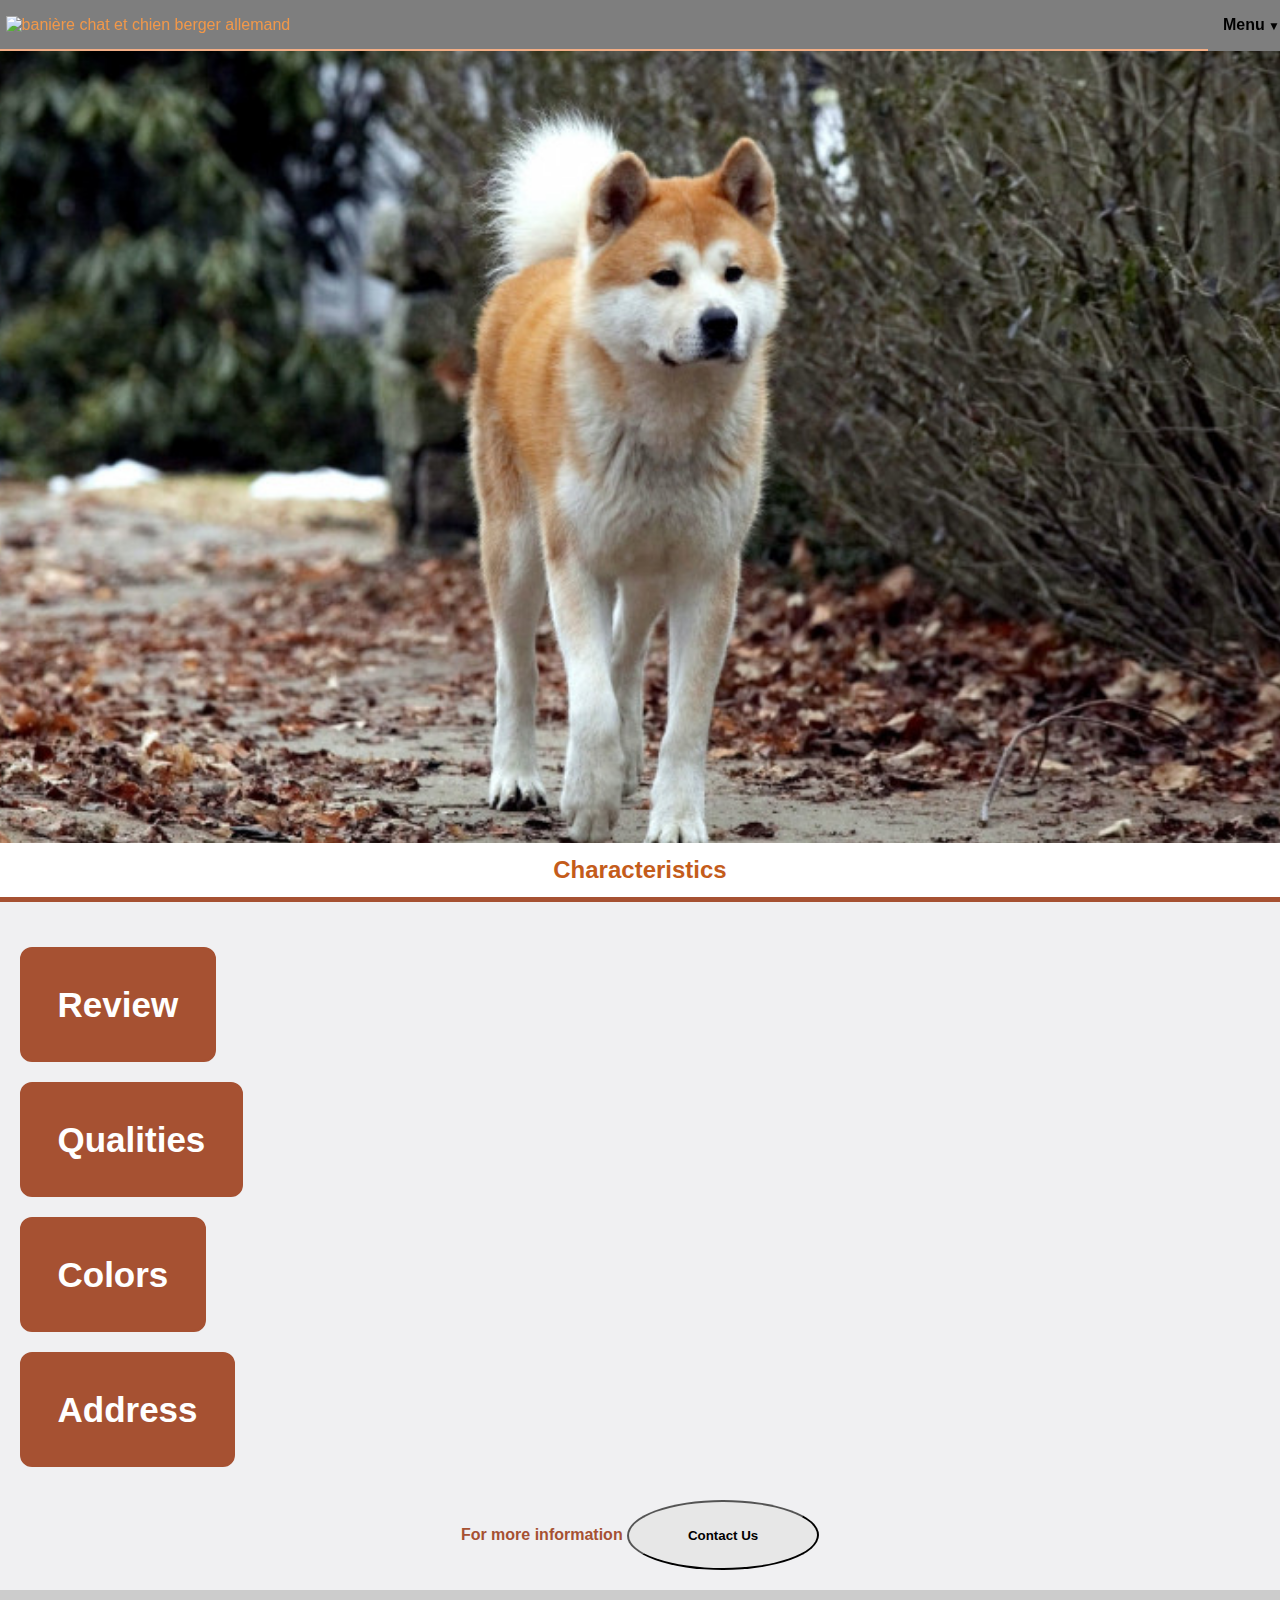
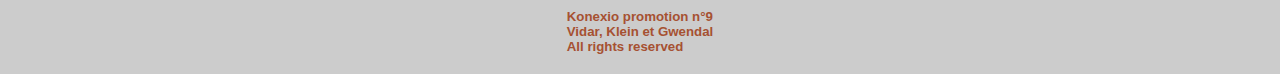
==== ficheAnimal.html @ 0908dec3 "Merge pull request #7 from Mario-dev-42/dby" ====
<!DOCTYPE html>
<html lang="en">
  <head>
    <meta charset="UTF-8" />
    <meta http-equiv="X-UA-Compatible" content="IE=edge" />
    <meta name="viewport" content="width=device-width, initial-scale=1.0" />
    <title>Dog</title>
    <link rel="stylesheet" href="cssCards.css" />
  </head>
  <body>
    <nav class="row">
      <a href="index.html">
        <img
          src="https://github.com/klein9/SiteAnimaux/blob/main/icone.png?raw=true"
          class="logo"
          alt="banière chat et chien berger allemand"
        />
      </a>
      <ul class="flex">
        <li class="deroulant">
          <a class="menu bold">Menu</a>
          <ul class="sous">
            <li><a>About us</a></li>
            <li><a>Adoption</a></li>
            <li><a>Contact us</a></li>
            <li><a>It's NOT a burger</a></li>
          </ul>
        </li>
      </ul>
    </nav>
<h2></h2>
    <div class="presentation1" >   
      <div class="title" id="des-container">
        <!-- <p class="description"> Hereeee </p> -->
      </div>
    </div>
    <div class="image2" id ="img-container">
      <!-- image 2 -->
    </div>
        <!-- <img src="./img/cards/hachiko2.jpg" class="imgcontainer" /> -->
      </section>
    <article class="carac">Characteristics</article>

    <article class="japdog1">
      <div class="misepage" id="review-container">
        <span class="propri">Review </span>
        <p><!-- <p> Hereee  </p> --></p>
        <br />
      </div>
      <div class="misepage" id="qualities-container">
        <span class="propri">Qualities </span>
        <p><!-- <p> Hereeeee  </p> --></p>
        <br />
      </div>
      <div class="misepage test" id="colors-container">
        <span class="propri">Colors </span>
      </div>
      <div class="misepage" id="address-container">
        <span class="propri">Address</span>
        <p><!-- <p> Hereeee </p> --></p>
      </div>
    </article>

    <div class="contact">
      For more information <button id="buttoncontact">Contact Us</button>
    </div>

    <footer>
      <h5>
        Konexio promotion n°9 <br />
        Vidar, Klein et Gwendal <br />
        All rights reserved
      </h5>
    </footer>
    <script src="data.js"></script>
  </body>
</html>
---- cssCards.css ----
/* Partie Diaby */
* {
	margin: 0;
	font-family: "Cabin", sans-serif;
}

body{
	background-color: #f0f0f2;
}

.row {
	width: 100%;
	display: flex;
	flex-direction: row;
	align-items: center;
}

.imgcontainer{
	display: block;
	width: 30%;
	position: absolute;
	bottom: 4px;
	left: 16px;
	box-shadow: 0 0 1em rgb(106, 106, 106);
}

/* .test {
	color: blue;
} */



.description{
	text-align: right;
	color: #ffffff;
	position: absolute;
	right: 100px;
	bottom: 125px;
	font-size: 20px;
	margin-left:60% ;
}

h2{
	text-align: center;
	color: #ffffff;
	position: absolute;
	opacity: 50%;
	right: 100px;
	font-size: 100px;
}



.presentation1{
	width: 100%;
	background-image: url(./img/cards/hachiko1.jpg);
	background-repeat:no-repeat;
	text-align: center;
	font-size: x-large;
	height: 88vh;
	display: flex;
	align-items: flex-start;
	flex-direction: column;
	align-items: center;
	justify-content: center;
	color: white;
	width: 100%;
	/*parallax*/
	background-attachment: fixed;
	background-position: center;
	background-size: cover;
	font-weight: bolder;

}

.image2{
	background-image: url(./img/cards/hachiko2.jpg);
	background-repeat: no-repeat;
	position: absolute;
}

.carac{
	color: rgb(196, 92, 27);
	text-align: center;
	font-weight: bold;
	background-color:white ;
	padding: 1%;
	border-bottom:5px solid #a65132;
	font-size: x-large;
}


.japdog1{
	font-family: "Cabin", sans-serif;
	font-weight: bolder;
	font-size: 15px;
	text-align: center;
	color: rgb(41, 41, 41);
	margin-left: 0;
	margin-right: 6%;
	margin-top: 2%;
	display: flex;
	flex-direction: column;
	justify-content: center;
	align-items: normal;
	padding:10px ;
	margin-bottom: 1%;

	
}

.japdog1 p{
	text-align: center;
}

.misepage {
	width: 100%;
	display: flex;
	align-items: center;
	margin: 10px;
}

p{
	font-size: large;
	margin-left: 50px;
}


.propri{
	color: white;
	border-radius: 12px 12px 12px 12px;
	border: 2px solid #a65132;
	font-size: 35px;
	padding:3%;
	background-color:#a65132;

}

.contact{
	font-family: "Cabin", sans-serif;
	font-weight:bolder;
	text-align: center;
	margin-bottom: 20px;
	color: #a65132;
}

#buttoncontact{
	background-color: #e7e7e7;
	color: black;
	border-radius:50% 50% 50% 50% / 51% 50% 50% 49%;
	padding: 2%;
	font-weight: bold;
	width: 15%;
	height: 15%;
}

#buttoncontact:hover{
	background-color: #a65132;
	color: #ffffff;
}





/* Repris du main.css */
/*TOPNAV*/
/*menu déroulant*/
.menu {
	vertical-align: bottom;
	text-indent: 15px;
	font-weight: bold;
}

nav {
	width: 100%;
	margin: 0 auto;
	background-color: #6d6d6de0;
	position: sticky;
	top: 0px;
}

nav ul {
	padding: 0px;
	list-style-type: none;
}

nav ul li {
	float: left;
	text-align: center;
	position: relative;
}

nav ul::after {
	display: table;
	clear: both;
}

nav a {
	display: block;
	text-decoration: none;
	color: black;
	border-bottom: 2px solid transparent;
	padding: 10px 0px;
	width: max-content;
}

nav a:hover {
	color: #f29849;
	text-align: left;
	width: 205%;
	border-bottom: 2px solid #f2ad85;
}

.sous {
	display: none;
	box-shadow: 0px 1px 2px #ccc;
	background-color: white;
	position: absolute;
	width: 205%;
	z-index: 1000;
}

nav>ul li:hover .sous {
	display: block;
}

.sous li {
	float: none;
	width: 100%;
	text-align: left;
}

.sous a {
	padding: 10px;
	border-bottom: none;
}

.sous a:hover {
	border-bottom: none;
	width: auto;
	background-color: #c8c8c8;
}

.deroulant>a::after {
	content: " ▼";
	font-size: 12px;
}

.conteneur {
	margin: 50px 20px;
	height: 1500px;
}

/*logo*/
.logo {
	padding: 0.35em;
	height: 2.1em;
	width: 2.25em;
}

.logo:hover{
	opacity:50%;
}

/*barre navigation*/
.topnav {
	border: 0px;
	display: flex;
	flex-direction: row;
	justify-content: space-between;
	gap: 5%;
	background-color: gray;
	color: white;
	font-size: 1.2em;
	cursor: pointer;
	width: 100%;
}

.topnav-block {
	display: flex;
	align-items: center;
	justify-content: center;
	width: auto;
}

.topnav-right {
	justify-content: right;
	font-size: 1.2em;
}

footer {
	background-color: #ccc;
	color: #a65132;
	padding: 1.5%;
	display: flex;
	justify-content: center;
}

@media screen and (max-width: 600px) {
	.misepage{
		display: flex;
		flex-direction: column;
		align-items: flex-start;
		font-size: 3px;
	}

	.carac{
		font-size: small;
		width: 100%;
	}

	.description{
		font-size: 15px;
		margin: 30px;
}

h2{
	font-size: 50px;
	opacity: 85%;
	/* margin-top: 140px; */
	bottom: 30%;
}

.presentation1{
	font-weight: bold;
}

}
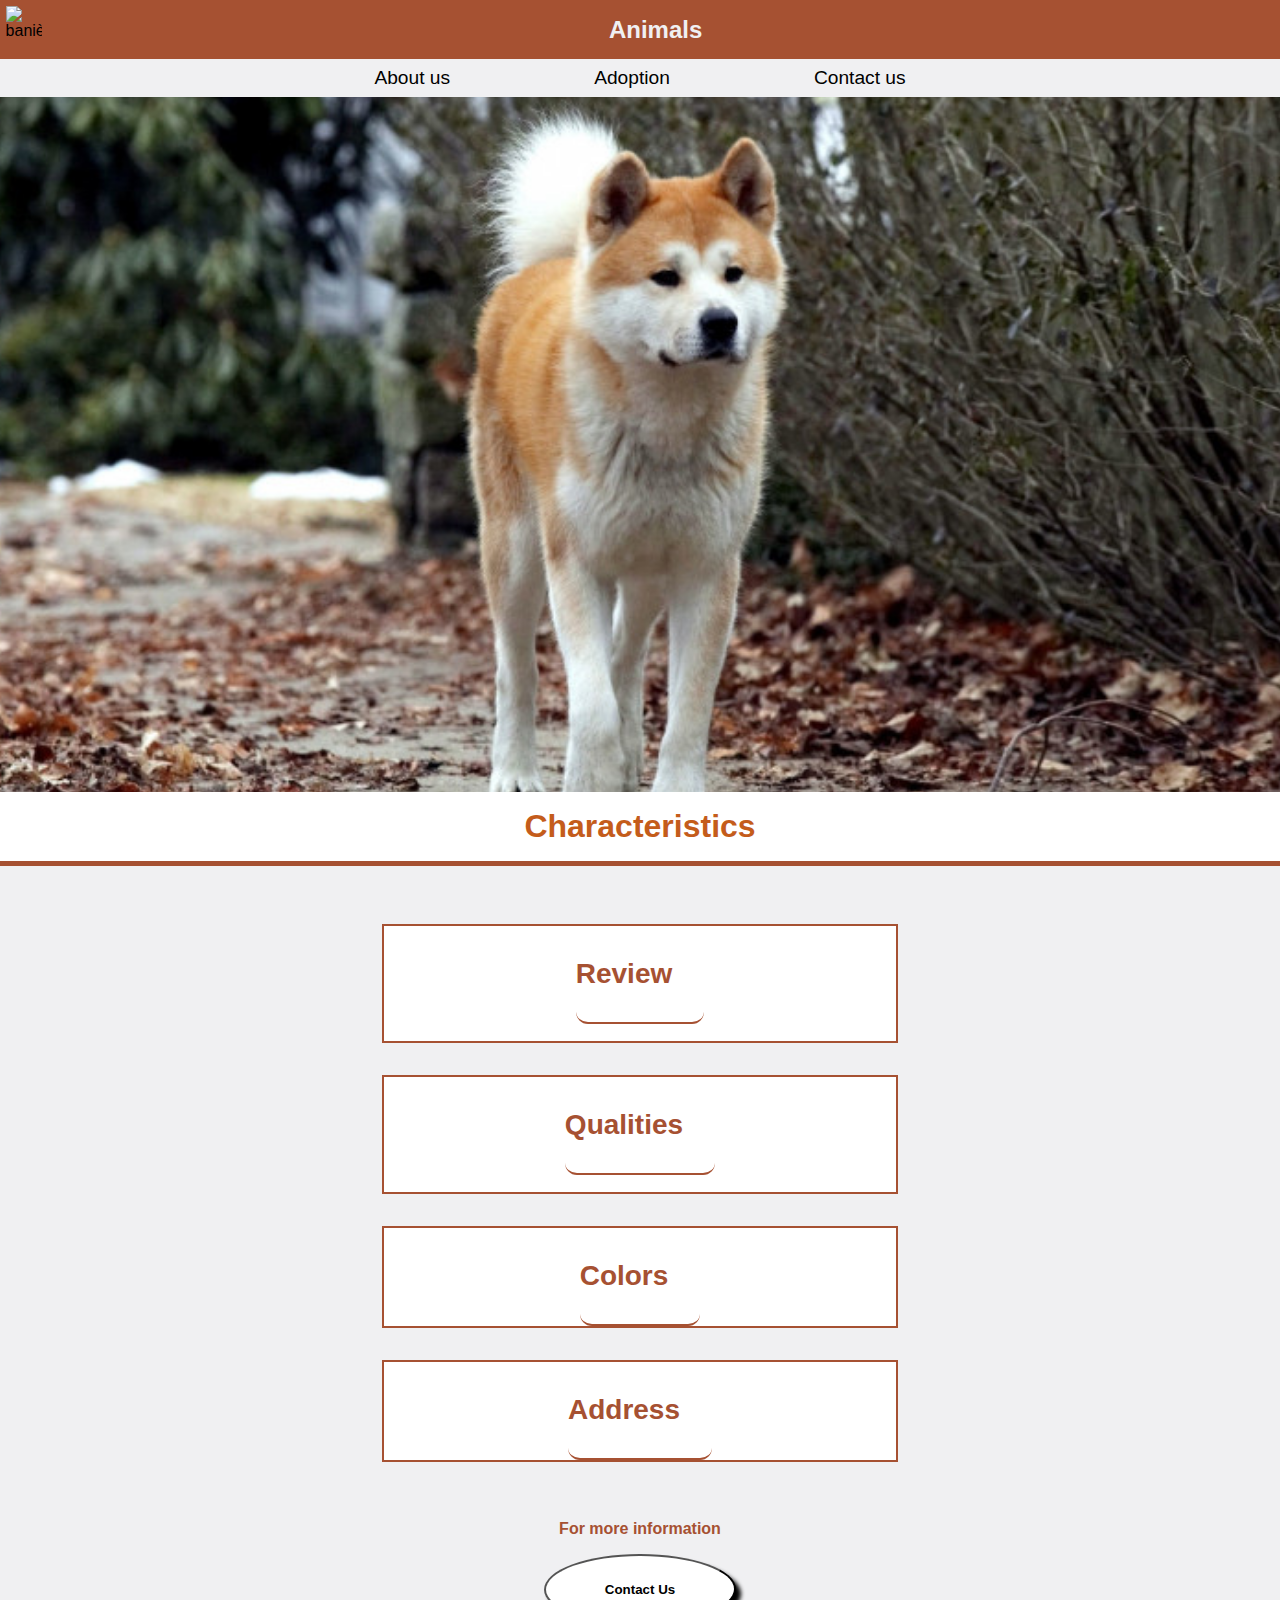
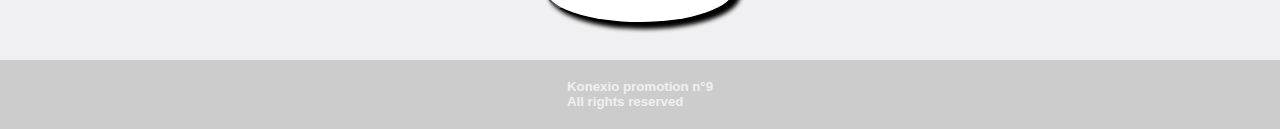
==== commit ef590b6b: "Merge pull request #8 from Mario-dev-42/gb" ====
--- a/ficheAnimal.html
+++ b/ficheAnimal.html
@@ -6,72 +6,65 @@
     <meta name="viewport" content="width=device-width, initial-scale=1.0" />
     <title>Dog</title>
     <link rel="stylesheet" href="cssCards.css" />
+    <link rel="stylesheet" href="header_footer.css"/>
   </head>
   <body>
-    <nav class="row">
-      <a href="index.html">
-        <img
-          src="https://github.com/klein9/SiteAnimaux/blob/main/icone.png?raw=true"
-          class="logo"
-          alt="banière chat et chien berger allemand"
-        />
-      </a>
-      <ul class="flex">
-        <li class="deroulant">
-          <a class="menu bold">Menu</a>
-          <ul class="sous">
-            <li><a>About us</a></li>
-            <li><a>Adoption</a></li>
-            <li><a>Contact us</a></li>
-            <li><a>It's NOT a burger</a></li>
-          </ul>
-        </li>
-      </ul>
+
+  <header>
+    <img src="https://github.com/klein9/SiteAnimaux/blob/main/icone.png?raw=true" class="logo flexbox"
+      alt="banière chat et chien berger allemand" />
+    <h1><a class="clickable">Animals</a></h1>
+    <nav class="desktop_menu">
+      <a>About us</a>
+      <a>Adoption</a>
+      <a>Contact us</a>
     </nav>
-<h2></h2>
+  </header>
+<main>
+   
     <div class="presentation1" >   
       <div class="title" id="des-container">
         <!-- <p class="description"> Hereeee </p> -->
       </div>
+      <h2></h2>
     </div>
-    <div class="image2" id ="img-container">
-      <!-- image 2 -->
-    </div>
+
         <!-- <img src="./img/cards/hachiko2.jpg" class="imgcontainer" /> -->
       </section>
     <article class="carac">Characteristics</article>
 
     <article class="japdog1">
       <div class="misepage" id="review-container">
-        <span class="propri">Review </span>
-        <p><!-- <p> Hereee  </p> --></p>
+        <h3 class="propri">Review </h3>
+        <!-- <p> Hereee  </p> -->
         <br />
       </div>
       <div class="misepage" id="qualities-container">
-        <span class="propri">Qualities </span>
-        <p><!-- <p> Hereeeee  </p> --></p>
+        <h3 class="propri">Qualities </h3>
+        <!-- <p> Hereeeee  </p> -->
         <br />
       </div>
-      <div class="misepage test" id="colors-container">
-        <span class="propri">Colors </span>
+      <div class="misepage" id="colors-container">
+        <h3 class="propri">Colors </h3>
       </div>
       <div class="misepage" id="address-container">
-        <span class="propri">Address</span>
-        <p><!-- <p> Hereeee </p> --></p>
+        <h3 class="propri">Address</h3>
+        <!-- <p> Hereeee </p> -->
       </div>
     </article>
 
     <div class="contact">
-      For more information <button id="buttoncontact">Contact Us</button>
+      <p>For more information</p>
+      <button id="buttoncontact">Contact Us</button>
     </div>
-
+</main>
     <footer>
       <h5>
         Konexio promotion n°9 <br />
-        Vidar, Klein et Gwendal <br />
         All rights reserved
       </h5>
     </footer>
     <script src="data.js"></script>
+    <script src="./menuBurger.js"></script>
   </body>
 </html>
--- a/cssCards.css
+++ b/cssCards.css
@@ -9,48 +9,21 @@
 	background-color: #f0f0f2;
 }
 
-.row {
-	width: 100%;
-	display: flex;
-	flex-direction: row;
-	align-items: center;
+.description{
+	text-align: center;
+	color: #ffffff;
+	font-size: 2rem;
+	line-height: 1.6;
+	width: 45vw;
 }
 
-.imgcontainer{
-	display: block;
-	width: 30%;
-	position: absolute;
-	bottom: 4px;
-	left: 16px;
-	box-shadow: 0 0 1em rgb(106, 106, 106);
-}
-
-/* .test {
-	color: blue;
-} */
-
-
-
-.description{
-	text-align: right;
-	color: #ffffff;
-	position: absolute;
-	right: 100px;
-	bottom: 125px;
-	font-size: 20px;
-	margin-left:60% ;
-}
-
-h2{
+.nameOfAnimal{
 	text-align: center;
 	color: #ffffff;
-	position: absolute;
-	opacity: 50%;
-	right: 100px;
 	font-size: 100px;
+	margin: 5rem;
+	margin-left: 30%;
 }
-
-
 
 .presentation1{
 	width: 100%;
@@ -60,12 +33,10 @@
 	font-size: x-large;
 	height: 88vh;
 	display: flex;
-	align-items: flex-start;
 	flex-direction: column;
-	align-items: center;
-	justify-content: center;
+	align-items: start;
+	justify-content: end;
 	color: white;
-	width: 100%;
 	/*parallax*/
 	background-attachment: fixed;
 	background-position: center;
@@ -74,22 +45,16 @@
 
 }
 
-.image2{
-	background-image: url(./img/cards/hachiko2.jpg);
-	background-repeat: no-repeat;
-	position: absolute;
-}
-
 .carac{
 	color: rgb(196, 92, 27);
 	text-align: center;
 	font-weight: bold;
 	background-color:white ;
-	padding: 1%;
+	padding: 1rem;
 	border-bottom:5px solid #a65132;
 	font-size: x-large;
+	font-size: 2rem;
 }
-
 
 .japdog1{
 	font-family: "Cabin", sans-serif;
@@ -97,44 +62,40 @@
 	font-size: 15px;
 	text-align: center;
 	color: rgb(41, 41, 41);
-	margin-left: 0;
-	margin-right: 6%;
-	margin-top: 2%;
+	margin: 2rem auto;
 	display: flex;
 	flex-direction: column;
 	justify-content: center;
-	align-items: normal;
+	align-items: center;
 	padding:10px ;
-	margin-bottom: 1%;
+
 
 	
 }
 
-.japdog1 p{
-	text-align: center;
+.misepage {
+	display: flex;
+	flex-direction: column;
+	justify-content: center;
+	align-items: center;
+	margin: 1rem;
+	border: solid 2px #a65132;
+	width: 40vw;
+	background-color: #ffffff;
 }
 
-.misepage {
-	width: 100%;
-	display: flex;
-	align-items: center;
-	margin: 10px;
-}
-
-p{
+.misepage p{
 	font-size: large;
-	margin-left: 50px;
+	margin: 1rem;
 }
 
 
 .propri{
-	color: white;
+	color: #a65132;
 	border-radius: 12px 12px 12px 12px;
-	border: 2px solid #a65132;
-	font-size: 35px;
-	padding:3%;
-	background-color:#a65132;
-
+	border-bottom: 2px solid #a65132;
+	font-size: 1.75rem;
+	padding:2rem 2rem 2rem 0;
 }
 
 .contact{
@@ -146,185 +107,49 @@
 }
 
 #buttoncontact{
-	background-color: #e7e7e7;
+	background-color: #ffffff;
 	color: black;
 	border-radius:50% 50% 50% 50% / 51% 50% 50% 49%;
 	padding: 2%;
 	font-weight: bold;
 	width: 15%;
 	height: 15%;
+	margin: 1rem auto;
+	box-shadow: 5px 5px 4px #000000;
+	transition: all 0.2s;
 }
 
 #buttoncontact:hover{
 	background-color: #a65132;
 	color: #ffffff;
-}
-
-
-
-
-
-/* Repris du main.css */
-/*TOPNAV*/
-/*menu déroulant*/
-.menu {
-	vertical-align: bottom;
-	text-indent: 15px;
-	font-weight: bold;
-}
-
-nav {
-	width: 100%;
-	margin: 0 auto;
-	background-color: #6d6d6de0;
-	position: sticky;
-	top: 0px;
-}
-
-nav ul {
-	padding: 0px;
-	list-style-type: none;
-}
-
-nav ul li {
-	float: left;
-	text-align: center;
-	position: relative;
-}
-
-nav ul::after {
-	display: table;
-	clear: both;
-}
-
-nav a {
-	display: block;
-	text-decoration: none;
-	color: black;
-	border-bottom: 2px solid transparent;
-	padding: 10px 0px;
-	width: max-content;
-}
-
-nav a:hover {
-	color: #f29849;
-	text-align: left;
-	width: 205%;
-	border-bottom: 2px solid #f2ad85;
-}
-
-.sous {
-	display: none;
-	box-shadow: 0px 1px 2px #ccc;
-	background-color: white;
-	position: absolute;
-	width: 205%;
-	z-index: 1000;
-}
-
-nav>ul li:hover .sous {
-	display: block;
-}
-
-.sous li {
-	float: none;
-	width: 100%;
-	text-align: left;
-}
-
-.sous a {
-	padding: 10px;
-	border-bottom: none;
-}
-
-.sous a:hover {
-	border-bottom: none;
-	width: auto;
-	background-color: #c8c8c8;
-}
-
-.deroulant>a::after {
-	content: " ▼";
-	font-size: 12px;
-}
-
-.conteneur {
-	margin: 50px 20px;
-	height: 1500px;
-}
-
-/*logo*/
-.logo {
-	padding: 0.35em;
-	height: 2.1em;
-	width: 2.25em;
-}
-
-.logo:hover{
-	opacity:50%;
-}
-
-/*barre navigation*/
-.topnav {
-	border: 0px;
-	display: flex;
-	flex-direction: row;
-	justify-content: space-between;
-	gap: 5%;
-	background-color: gray;
-	color: white;
-	font-size: 1.2em;
-	cursor: pointer;
-	width: 100%;
-}
-
-.topnav-block {
-	display: flex;
-	align-items: center;
-	justify-content: center;
-	width: auto;
-}
-
-.topnav-right {
-	justify-content: right;
-	font-size: 1.2em;
-}
-
-footer {
-	background-color: #ccc;
-	color: #a65132;
-	padding: 1.5%;
-	display: flex;
-	justify-content: center;
+	box-shadow: 2px 2px 1.5px #000000;
+	transform: translate(3px 3px);
 }
 
 @media screen and (max-width: 600px) {
 	.misepage{
 		display: flex;
 		flex-direction: column;
-		align-items: flex-start;
-		font-size: 3px;
+		align-items: center;
+		justify-content: flex-start;
 	}
 
 	.carac{
-		font-size: small;
-		width: 100%;
+		font-size: 1.5rem;
+	
 	}
 
 	.description{
-		font-size: 15px;
-		margin: 30px;
-}
+		font-size: 1.5rem;
+		
+	}
 
-h2{
-	font-size: 50px;
-	opacity: 85%;
-	/* margin-top: 140px; */
-	bottom: 30%;
-}
+	.nameOfAnimal{
+		font-size: 50px;
+	}
 
-.presentation1{
-	font-weight: bold;
-}
+	.presentation1{
+		font-weight: bold;
+	}
 
 }
--- a/header_footer.css
+++ b/header_footer.css
@@ -0,0 +1,118 @@
+/* Repris du main.css */
+/*menu déroulant*/
+.logo {
+    padding: 0.35em;
+    height: 2.1em;
+    width: 2.25em;
+    float: left;
+}
+
+header {
+    position: fixed;
+    z-index: 10;
+    background-color: #f0f0f2;
+    width: 100vw;
+    height: 3.7rem;
+    background-color: #a65132;
+}
+
+header h1 {
+    font-size: 1.5rem;
+    text-align: center;
+    margin: 0 auto;
+    color: #f0f0f2;
+    padding: 1rem;
+}
+
+footer {
+    background-color: #ccc;
+    color: #f0f0f2;
+    padding: 1.5%;
+    display: flex;
+    justify-content: center;
+}
+
+/*Media Queries Touchscreen||Laptop*/
+@media screen and (max-width: 600px) {
+    /*navbar en mobile */
+    .mobile_menu {
+        position: fixed;
+        right: 0px;
+        z-index: 20;
+    }
+
+    .menu {
+        margin: 0.5rem;
+    }
+
+    .menu_button {
+        float: right;
+    }
+
+    .btn_image,
+    .btn_cross {
+        padding: 0.2em;
+        width: 1.30em;
+    }
+
+    .btn_cross {
+        display: none;
+    }
+
+    .menu_items {
+        position: absolute;
+        right: 3em;
+        float: right;
+        flex-direction: column;
+        width: 75vw;
+        background-color: #f0f0f2;
+        border: solid 1px #ccc;
+        display: none;
+    }
+
+    .menu_items a {
+        padding: 2rem;
+        font-size: 1.2rem;
+        border-bottom: solid 1px #ccc;
+    }
+
+    .menu_items a:hover {
+        color: #f29849;
+        border-bottom: 2px solid #f2ad85;
+    }
+
+    .menu_items a:last-child {
+        border-bottom: none;
+    }
+
+    .desktop_menu {
+        display: none;
+    }
+}
+
+@media screen and (min-width: 600px) {
+    .desktop_menu {
+        display: flex;
+        flex-direction: row;
+        justify-content: center;
+        position: fixed;
+        background-color: #f0f0f2;
+        width: 100vw;
+        top: 3.7rem;
+    }
+
+    .desktop_menu a {
+        padding: 0.5rem;
+        font-size: 1.2rem;
+        margin: 0 5%;
+    }
+
+    .desktop_menu a:hover {
+        color: #f29849;
+        border-bottom: 2px solid #f2ad85;
+    }
+
+    .mobile_menu {
+        display: none;
+    }
+}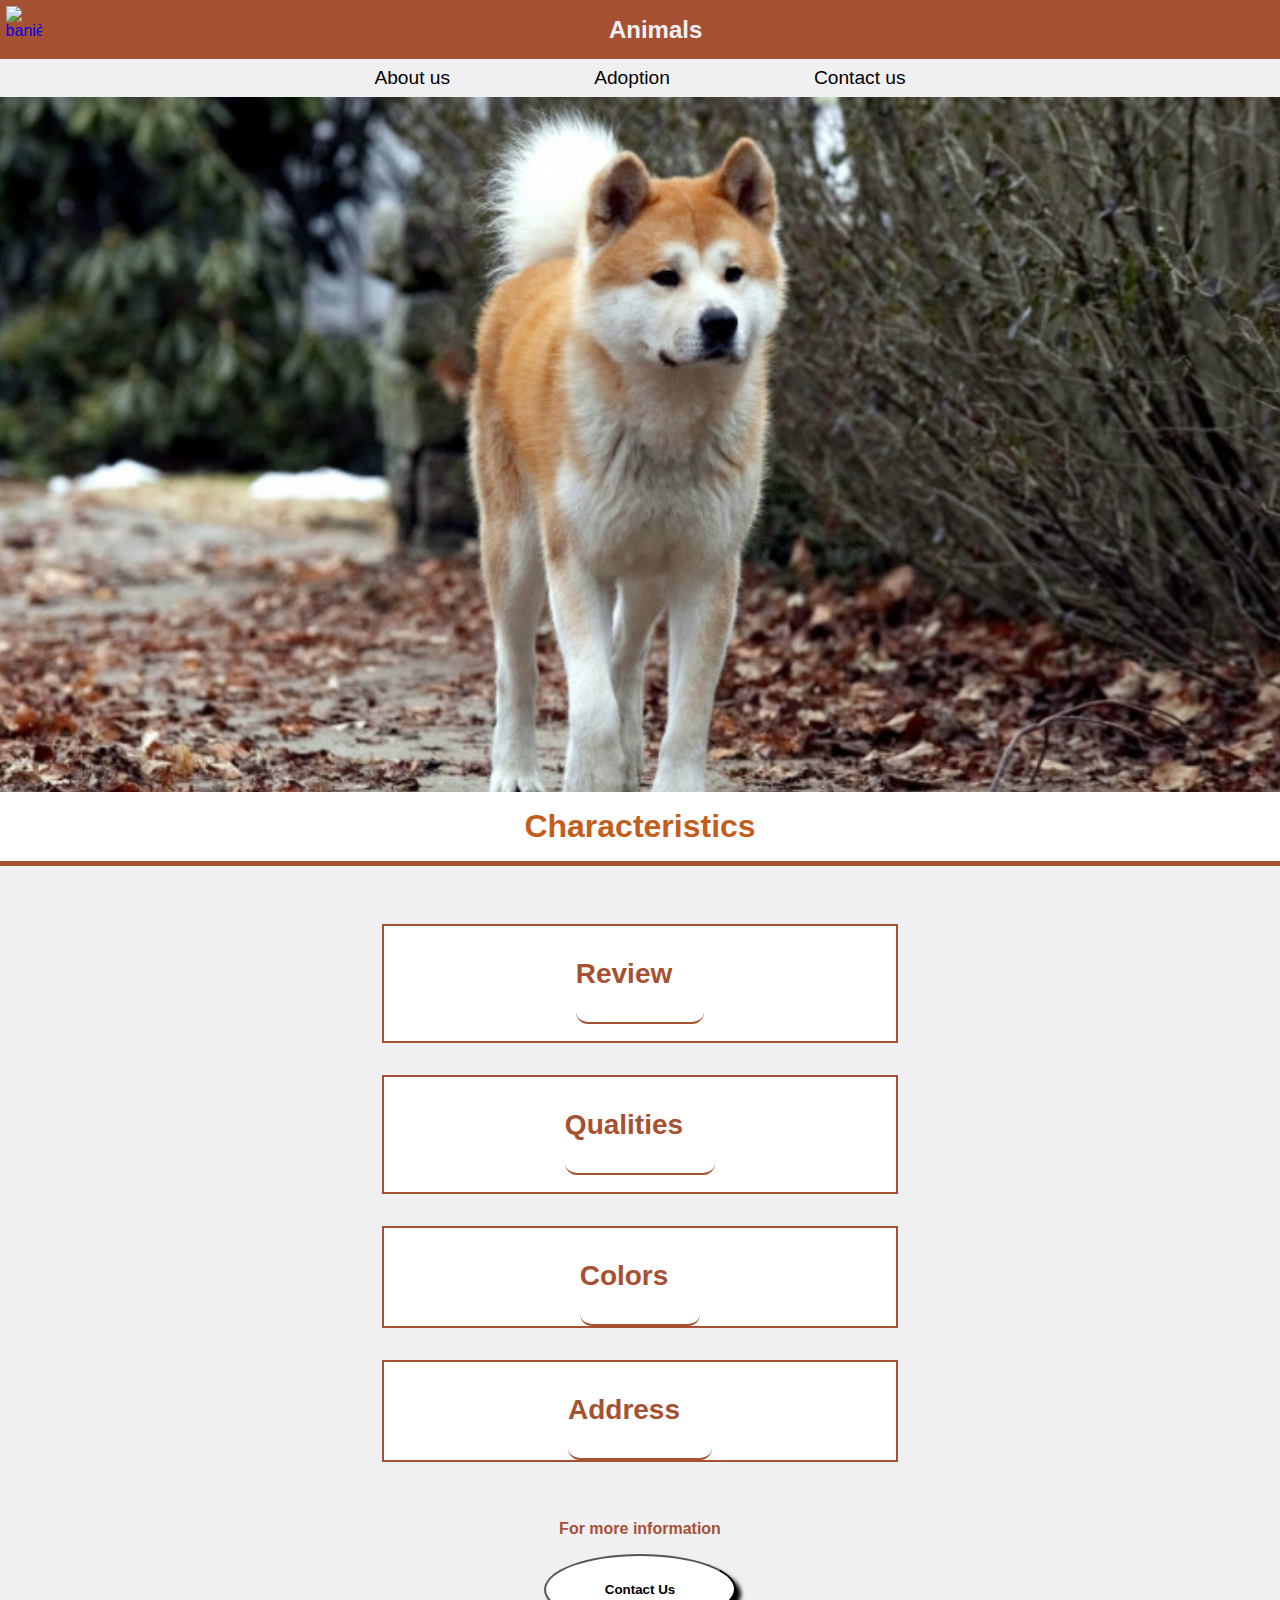
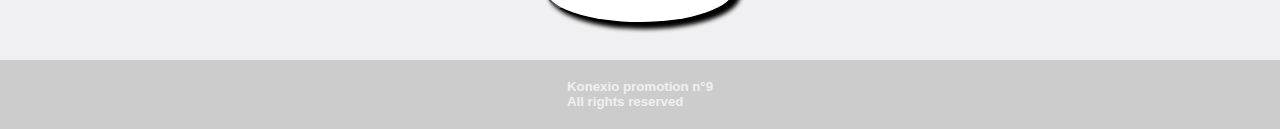
==== commit d0ad2e6b: "imgClick" ====
--- a/ficheAnimal.html
+++ b/ficheAnimal.html
@@ -11,8 +11,8 @@
   <body>
 
   <header>
-    <img src="https://github.com/klein9/SiteAnimaux/blob/main/icone.png?raw=true" class="logo flexbox"
-      alt="banière chat et chien berger allemand" />
+    <a href="C:\Users\diabs\imagesgithub\SiteAnimaux\index.html"><img src="https://github.com/klein9/SiteAnimaux/blob/main/icone.png?raw=true" class="logo flexbox"
+      alt="banière chat et chien berger allemand" /></a>
     <h1><a class="clickable">Animals</a></h1>
     <nav class="desktop_menu">
       <a>About us</a>
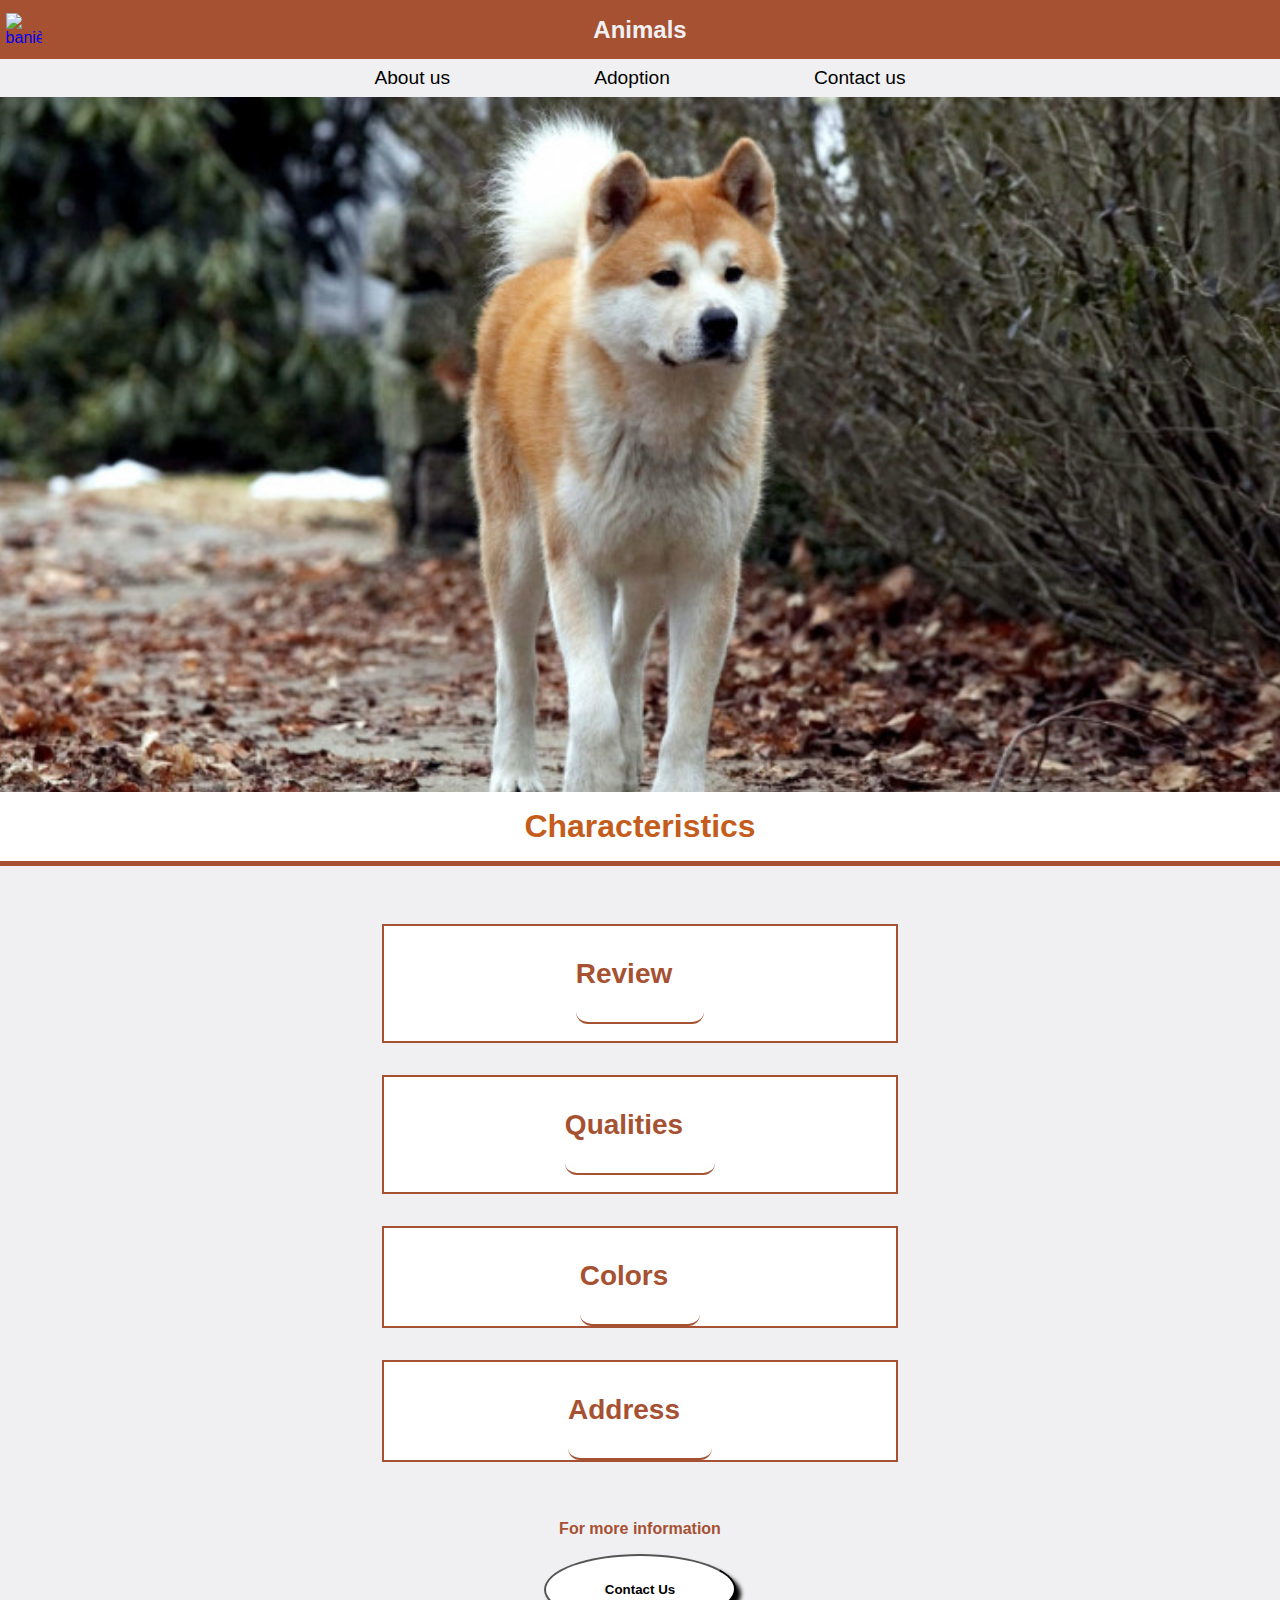
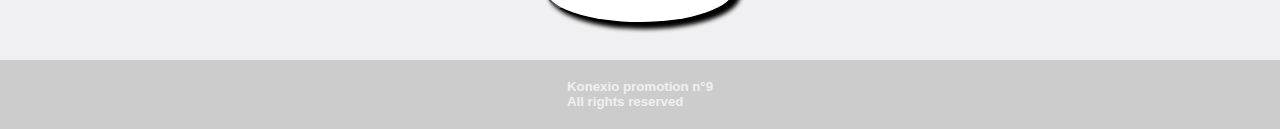
==== commit dc19bebe: "initial commit" ====
--- a/ficheAnimal.html
+++ b/ficheAnimal.html
@@ -13,7 +13,7 @@
   <header>
     <a href="C:\Users\diabs\imagesgithub\SiteAnimaux\index.html"><img src="https://github.com/klein9/SiteAnimaux/blob/main/icone.png?raw=true" class="logo flexbox"
       alt="banière chat et chien berger allemand" /></a>
-    <h1><a class="clickable">Animals</a></h1>
+    <h1 class="clickable">Animals</h1>
     <nav class="desktop_menu">
       <a>About us</a>
       <a>Adoption</a>
@@ -66,5 +66,6 @@
     </footer>
     <script src="data.js"></script>
     <script src="./menuBurger.js"></script>
+    <script src="./clickable-title.js"></script>
   </body>
 </html>
--- a/header_footer.css
+++ b/header_footer.css
@@ -2,6 +2,7 @@
 /*menu déroulant*/
 .logo {
     padding: 0.35em;
+    padding-top: 0.80em;
     height: 2.1em;
     width: 2.25em;
     float: left;
@@ -22,6 +23,7 @@
     margin: 0 auto;
     color: #f0f0f2;
     padding: 1rem;
+    width: fit-content;
 }
 
 footer {
